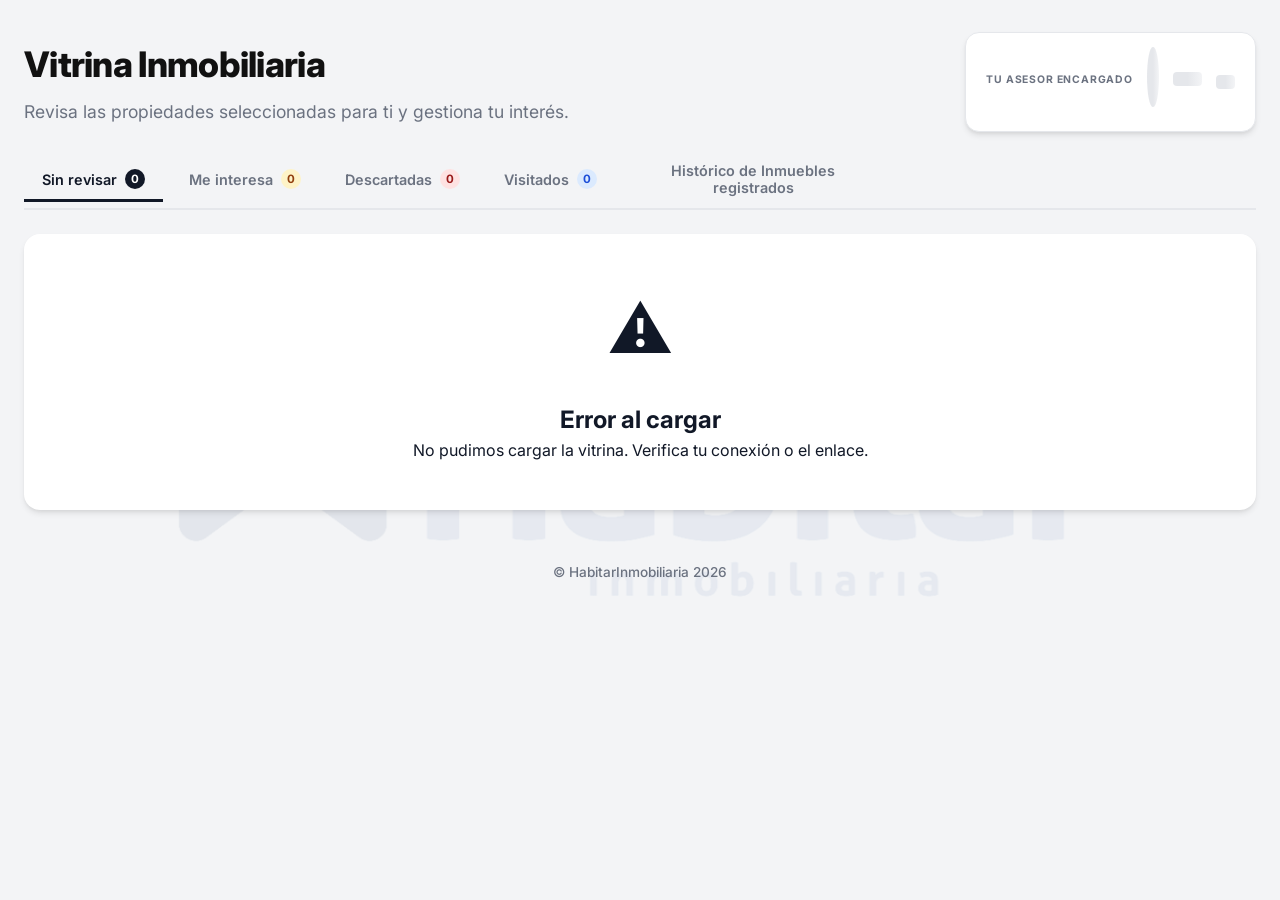
==== index.html @ df74aee8 "final implementations" ====
<!DOCTYPE html>
<html lang="es">

<head>
    <meta charset="UTF-8">
    <meta name="viewport" content="width=device-width, initial-scale=1.0, viewport-fit=cover">
    <title>Vitrina Inmobiliaria - Habitar</title>
    <meta name="description" content="Vitrina inmobiliaria personalizada.">
    <link rel="stylesheet" href="style.css?cb=999">
    <link rel="preconnect" href="https://fonts.googleapis.com">
    <link rel="preconnect" href="https://fonts.gstatic.com" crossorigin>
    <link href="https://fonts.googleapis.com/css2?family=Inter:wght@400;500;600;700&display=swap" rel="stylesheet">
</head>

<body>
    <div class="app-layout">
        <!-- Header -->
        <header class="content-header">
            <!-- Top row: Title + Agent -->
            <div class="header-top">
                <div class="header-text">
                    <h1>Vitrina Inmobiliaria</h1>
                    <p>Revisa las propiedades seleccionadas para ti y gestiona tu interés.</p>
                </div>
                <!-- Agent Profile (compact, inline with title) -->
                <aside class="sidebar">
                    <div class="agent-card" id="agent-profile">
                        <h2 class="agent-card-title">TU ASESOR ENCARGADO</h2>
                        <!-- Skeleton for Agent -->
                        <div class="skeleton-line"
                            style="width: 60px; height: 60px; border-radius: 50%; margin: 0 auto 10px;"></div>
                        <div class="skeleton-line" style="width: 60%; margin: 0 auto 6px;"></div>
                        <div class="skeleton-line" style="width: 40%; margin: 0 auto;"></div>
                    </div>
                </aside>
            </div>
            <!-- Tab Navigation (full width below) -->
            <nav class="tab-nav" role="tablist" aria-label="Secciones de propiedades">
                <button class="tab-btn active" data-tab="sin-revisar" role="tab" aria-selected="true">
                    Sin revisar
                    <span class="tab-badge" id="badge-sin-revisar">0</span>
                </button>
                <button class="tab-btn" data-tab="aprobadas" role="tab" aria-selected="false">
                    Me interesa
                    <span class="tab-badge tab-badge--yellow" id="badge-aprobadas">0</span>
                </button>
                <button class="tab-btn" data-tab="descartadas" role="tab" aria-selected="false">
                    Descartadas
                    <span class="tab-badge tab-badge--red" id="badge-descartadas">0</span>
                </button>
                <button class="tab-btn" data-tab="visitados" role="tab" aria-selected="false">
                    Visitados
                    <span class="tab-badge tab-badge--gray" id="badge-visitados">0</span>
                </button>
                <button class="tab-btn tab-btn-historico" data-tab="historico" role="tab" aria-selected="false">
                    Histórico de Inmuebles registrados
                </button>
            </nav>
        </header>

        <!-- Main Content: Properties (full width grid) -->
        <div id="property-list" class="property-scroll-container">
            <div id="historico-loading" class="historico-loading hidden">
                <div class="spinner"></div>
                <p>Cargando histórico de inmuebles...</p>
            </div>
            <!-- Loading State: Skeleton Cards -->
            <div id="loading-state" class="loading-container">
                <article class="property-card skeleton-card" aria-hidden="true">
                    <div class="property-image-wrapper"><div class="skeleton-block skeleton-img"></div></div>
                    <div class="property-details">
                        <div class="skeleton-line" style="width:70%;height:16px;margin-bottom:8px"></div>
                        <div class="skeleton-line" style="width:50%;height:12px;margin-bottom:12px"></div>
                        <div class="skeleton-line" style="width:90%;height:12px;margin-bottom:6px"></div>
                        <div class="skeleton-line" style="width:60%;height:12px"></div>
                    </div>
                </article>
                <article class="property-card skeleton-card" aria-hidden="true">
                    <div class="property-image-wrapper"><div class="skeleton-block skeleton-img"></div></div>
                    <div class="property-details">
                        <div class="skeleton-line" style="width:65%;height:16px;margin-bottom:8px"></div>
                        <div class="skeleton-line" style="width:45%;height:12px;margin-bottom:12px"></div>
                        <div class="skeleton-line" style="width:85%;height:12px;margin-bottom:6px"></div>
                        <div class="skeleton-line" style="width:55%;height:12px"></div>
                    </div>
                </article>
                <article class="property-card skeleton-card" aria-hidden="true">
                    <div class="property-image-wrapper"><div class="skeleton-block skeleton-img"></div></div>
                    <div class="property-details">
                        <div class="skeleton-line" style="width:75%;height:16px;margin-bottom:8px"></div>
                        <div class="skeleton-line" style="width:55%;height:12px;margin-bottom:12px"></div>
                        <div class="skeleton-line" style="width:80%;height:12px;margin-bottom:6px"></div>
                        <div class="skeleton-line" style="width:50%;height:12px"></div>
                    </div>
                </article>
            </div>

            <!-- Empty State (per-tab) -->
            <div id="empty-state" class="success-card hidden">
                <div class="success-icon" id="empty-icon">🎉</div>
                <h2 id="empty-title">Sin propiedades</h2>
                <p id="empty-desc">No hay propiedades en esta sección.</p>
            </div>
        </div>
        <div id="historico-pagination" class="historico-pagination hidden">
            <button id="historico-prev" type="button" class="hist-page-btn">Anterior</button>
            <span id="historico-page-info" class="hist-page-info">Página 1 de 1</span>
            <button id="historico-next" type="button" class="hist-page-btn">Siguiente</button>
        </div>
    </div>

    <footer class="site-footer">
        <p>&copy; HabitarInmobiliaria 2026</p>
    </footer>

    <!-- Detail Modal -->
    <div id="detail-modal" class="modal-overlay hidden" aria-hidden="true">
        <div class="modal-content" role="dialog" aria-modal="true">
            <button class="modal-close" aria-label="Cerrar detalle">✕</button>
            <div id="modal-body" class="modal-body">
                <div class="spinner"></div>
            </div>
        </div>
    </div>

    <!-- Property Card Template -->
    <template id="property-card-template">
        <article class="property-card">
            <div class="property-image-wrapper">
                <img src="" alt="Foto" class="property-image">
                <span class="price-badge"></span>
            </div>
            <div class="property-details">
                <div class="property-header">
                    <h2 class="property-title"></h2>
                    <p class="property-location"></p>
                </div>
                <p class="property-description"></p>
                <div class="property-history-meta hidden">
                    <span class="history-state-badge"></span>
                    <span class="history-date"></span>
                </div>
                <!-- Action buttons injected dynamically per tab -->
                <div class="action-bar"></div>
            </div>
        </article>
    </template>

    <script src="js/shared/api-error-handler.js" defer></script>
    <script src="main.js?v=10" defer></script>
</body>

</html>
---- style.css ----
:root {
    /* New Palette based on 'Melon Clinic' reference (Clean, Medical/Pro style) */
    --bg-app: #F3F4F6;
    /* Light Gray Background */
    --bg-card: #FFFFFF;
    /* White Cards */

    --text-primary: #111827;
    /* Near Black */
    --text-secondary: #6B7280;
    /* Gray 500 */

    --primary-color: #000000;
    /* Black for primary actions (Modern feel) */
    --primary-hover: #374151;

    --danger-color: #EF4444;
    /* Soft Red */

    --border-color: #E5E7EB;

    --font-family: 'Inter', system-ui, -apple-system, sans-serif;

    --radius-lg: 16px;
    --radius-full: 9999px;

    --shadow-sm: 0 1px 2px 0 rgba(0, 0, 0, 0.05);
    --shadow-card: 0 4px 6px -1px rgba(0, 0, 0, 0.1), 0 2px 4px -1px rgba(0, 0, 0, 0.06);
}

* {
    box-sizing: border-box;
    margin: 0;
    padding: 0;
}

body {
    font-family: var(--font-family);
    background-color: var(--bg-app);
    color: var(--text-primary);
    line-height: 1.5;
    min-height: 100vh;
    position: relative;
    overscroll-behavior: none;
    -webkit-overflow-scrolling: touch;
}

body::before {
    content: "";
    position: fixed;
    top: 0;
    left: 0;
    width: 100%;
    height: 100%;
    background-image: url('assets/images/habitar-logo.png');
    background-repeat: no-repeat;
    background-position: center;
    background-size: min(78vw, 980px);
    opacity: 0.08;
    z-index: -1;
    pointer-events: none;
    backface-visibility: hidden;
    -webkit-backface-visibility: hidden;
    transform: translate3d(0, 0, 0);
}

.site-footer {
    text-align: center;
    padding: 20px 12px 24px;
    color: var(--text-secondary);
    font-size: 0.85rem;
    font-weight: 500;
}

.historico-pagination {
    display: flex;
    align-items: center;
    justify-content: center;
    gap: 12px;
    margin-top: 18px;
}

.hist-page-btn {
    border: 1px solid var(--border-color);
    background: #fff;
    color: var(--text-primary);
    font-family: var(--font-family);
    font-size: 0.85rem;
    font-weight: 600;
    border-radius: 8px;
    padding: 8px 14px;
    cursor: pointer;
}

.hist-page-btn:disabled {
    opacity: 0.45;
    cursor: not-allowed;
}

.hist-page-info {
    color: var(--text-secondary);
    font-size: 0.85rem;
    font-weight: 600;
}

.historico-loading {
    grid-column: 1 / -1;
    display: flex;
    flex-direction: column;
    align-items: center;
    justify-content: center;
    padding: 28px 16px;
    background: #fff;
    border: 1px solid var(--border-color);
    border-radius: 12px;
    color: var(--text-secondary);
    gap: 8px;
}

.historico-loading .spinner {
    margin: 0;
}

/* Layout System */
.app-layout {
    max-width: 1400px;
    margin: 0 auto;
    padding: 32px 24px;
}

/* Header */
.content-header {
    margin-bottom: 24px;
}

/* Top row: title left, agent right */
.header-top {
    display: flex;
    align-items: center;
    gap: 32px;
    margin-bottom: 0;
}

.header-text {
    flex: 1;
    min-width: 0;
}

.content-header h1 {
    font-size: clamp(1.5rem, 4vw, 2.2rem);
    font-weight: 800;
    letter-spacing: -0.02em;
    margin-bottom: 8px;
    color: #111;
}

.content-header p {
    color: var(--text-secondary);
    font-size: 1.1rem;
}

/* Property Scroll Container — 3-column grid on desktop */
.property-scroll-container {
    display: grid;
    grid-template-columns: repeat(3, 1fr);
    gap: 24px;
}

/* Sidebar: compact inline in header top row */
.sidebar {
    flex-shrink: 0;
}

/* Agent Card — horizontal layout for desktop header */
.agent-card {
    background-color: var(--bg-card);
    border-radius: 14px;
    box-shadow: var(--shadow-card);
    padding: 14px 20px;
    border: 1px solid var(--border-color);
    display: flex;
    align-items: center;
    gap: 14px;
    white-space: nowrap;
}

.agent-card-title {
    font-size: 0.65rem;
    text-transform: uppercase;
    letter-spacing: 0.08em;
    color: var(--text-secondary);
    font-weight: 700;
    margin-bottom: 4px;
}

.agent-photo {
    width: 52px;
    height: 52px;
    border-radius: 50%;
    object-fit: cover;
    flex-shrink: 0;
    border: 2px solid var(--bg-app);
}

.agent-info-col {
    display: flex;
    flex-direction: column;
}

.agent-name {
    font-size: 0.9rem;
    font-weight: 700;
    margin-bottom: 2px;
    color: #111;
}

.agent-details {
    color: var(--text-secondary);
    font-size: 0.8rem;
    display: flex;
    flex-direction: column;
    gap: 1px;
    margin-bottom: 0;
}

.agent-details p {
    margin: 0;
    line-height: 1.4;
}

.agent-action-btn {
    display: inline-flex;
    align-items: center;
    background-color: #111;
    color: white;
    padding: 10px 18px;
    border-radius: 8px;
    text-decoration: none;
    font-weight: 600;
    font-size: 0.82rem;
    transition: all 0.2s;
    white-space: nowrap;
    flex-shrink: 0;
}

.agent-action-btn:hover {
    background-color: #333;
    transform: translateY(-1px);
}

/* Property Card Design */
.property-card {
    contain: content;
    content-visibility: auto;
    contain-intrinsic-size: auto 380px;
    background: var(--bg-card);
    border-radius: var(--radius-lg);
    box-shadow: var(--shadow-card);
    overflow: hidden;
    transition: transform 0.3s ease, opacity 0.3s ease, box-shadow 0.3s ease;
    border: 1px solid var(--border-color);
    display: flex;
    flex-direction: column;
}

.property-card:hover {
    transform: translateY(-4px);
    box-shadow: 0 12px 24px -4px rgba(0,0,0,0.12), 0 4px 8px -2px rgba(0,0,0,0.08);
}

.property-image-wrapper {
    position: relative;
    height: 200px;
    width: 100%;
}

.property-image {
    width: 100%;
    height: 100%;
    object-fit: cover;
}

.price-badge {
    position: absolute;
    top: 12px;
    left: 12px;
    background: rgba(255, 255, 255, 0.95);
    padding: 6px 12px;
    border-radius: var(--radius-full);
    font-weight: 700;
    font-size: 0.9rem;
    color: var(--text-primary);
    box-shadow: var(--shadow-sm);
    backdrop-filter: blur(4px);
}

.property-details {
    padding: 16px 20px 20px;
    display: flex;
    flex-direction: column;
    flex: 1;
}

.property-header {
    margin-bottom: 10px;
}

.property-title {
    font-size: 1.05rem;
    font-weight: 700;
    margin-bottom: 4px;
    letter-spacing: -0.01em;
    display: -webkit-box;
    -webkit-line-clamp: 2;
    line-clamp: 2;
    -webkit-box-orient: vertical;
    overflow: hidden;
    line-height: 1.3;
}

.property-location {
    color: var(--text-secondary);
    font-size: 0.88rem;
    display: flex;
    align-items: center;
    gap: 4px;
}

.property-description {
    color: var(--text-secondary);
    font-size: 0.88rem;
    margin-bottom: 16px;
    line-height: 1.5;
    display: -webkit-box;
    -webkit-line-clamp: 2;
    line-clamp: 2;
    -webkit-box-orient: vertical;
    overflow: hidden;
    flex: 1;
}

.property-history-meta {
    display: flex;
    align-items: center;
    justify-content: space-between;
    gap: 10px;
    margin: 8px 0 14px;
    padding: 8px 10px;
    border-radius: 10px;
    background: #F9FAFB;
    border: 1px solid var(--border-color);
}

.history-state-badge {
    display: inline-flex;
    align-items: center;
    justify-content: center;
    padding: 4px 9px;
    border-radius: 999px;
    font-size: 0.72rem;
    font-weight: 700;
    letter-spacing: 0.02em;
}

.history-date {
    color: var(--text-secondary);
    font-size: 0.78rem;
    font-weight: 600;
}

.history-state-badge.state-aprobado {
    background: #DCFCE7;
    color: #166534;
}

.history-state-badge.state-te-intereso {
    background: #FEF3C7;
    color: #92400E;
}

.history-state-badge.state-descartado {
    background: #FEE2E2;
    color: #991B1B;
}

.history-state-badge.state-visitado {
    background: #DBEAFE;
    color: #1D4ED8;
}

.history-state-badge.state-revisado {
    background: #EDE9FE;
    color: #5B21B6;
}

.history-state-badge.state-sin_revisar {
    background: #F3F4F6;
    color: #374151;
}

/* Action Buttons */
.action-bar {
    display: grid;
    grid-template-columns: repeat(auto-fit, minmax(0, 1fr));
    gap: 10px;
    margin-top: auto;
}

.btn {
    border: none;
    padding: 12px;
    border-radius: 10px;
    font-size: 0.88rem;
    font-weight: 600;
    cursor: pointer;
    transition: all 0.2s;
    display: flex;
    align-items: center;
    justify-content: center;
    gap: 8px;
}

.btn-primary {
    background-color: var(--primary-color);
    color: white;
}

.btn-primary:hover {
    background-color: var(--primary-hover);
    transform: translateY(-2px);
}

.btn-secondary {
    background-color: white;
    border: 2px solid var(--border-color);
    color: var(--text-secondary);
}

.btn-secondary:hover {
    border-color: var(--text-primary);
    color: var(--text-primary);
    background-color: #F9FAFB;
}

/* Utilities */
.hidden {
    display: none !important;
}

.success-card {
    background: white;
    padding: 48px;
    border-radius: var(--radius-lg);
    text-align: center;
    box-shadow: var(--shadow-card);
}

.success-icon {
    font-size: 4rem;
    margin-bottom: 24px;
}

.loading-container {
    display: contents;
}

/* Skeleton Loading Cards */
.skeleton-card {
    pointer-events: none;
}

.skeleton-block {
    background: #E5E7EB;
    border-radius: 4px;
}

.skeleton-img {
    width: 100%;
    height: 100%;
    animation: shimmer 1.5s infinite linear;
    background: linear-gradient(90deg, #E5E7EB 25%, #F3F4F6 50%, #E5E7EB 75%);
    background-size: 200% 100%;
}

.skeleton-line {
    background: linear-gradient(90deg, #E5E7EB 25%, #F3F4F6 50%, #E5E7EB 75%);
    background-size: 200% 100%;
    animation: shimmer 1.5s infinite linear;
    border-radius: 4px;
    height: 14px;
}

@keyframes shimmer {
    0%   { background-position: 200% 0; }
    100% { background-position: -200% 0; }
}

.spinner {
    width: 40px;
    height: 40px;
    border: 3px solid #E5E7EB;
    border-top-color: var(--primary-color);
    border-radius: 50%;
    margin: 0 auto 16px;
    animation: spin 1s infinite linear;
}

@keyframes spin {
    100% {
        transform: rotate(360deg);
    }
}

/* Animations */
.slide-out-right {
    transform: translateX(100px);
    opacity: 0;
}

.slide-out-left {
    transform: translateX(-100px);
    opacity: 0;
}

/* ============================================================
   Loading/empty states span full grid width
   ============================================================ */
.loading-container,
.success-card {
    grid-column: 1 / -1;
}

/* ============================================================
   Responsive — Tablet (≤900px)
   ============================================================ */
@media (max-width: 900px) {
    .app-layout {
        padding: 16px;
    }

    .header-top {
        flex-direction: column;
        gap: 16px;
    }

    .content-header {
        margin-bottom: 16px;
    }

    .sidebar {
        width: 100%;
    }

    .property-scroll-container {
        grid-template-columns: 1fr;
        gap: 24px;
    }

    /* Show title and restore vertical card layout on tablet */
    .agent-card-title {
        display: block;
        font-size: 0.75rem;
        text-transform: uppercase;
        letter-spacing: 0.1em;
        color: var(--text-secondary);
        margin-bottom: 4px;
        font-weight: 700;
        width: 100%;
    }

    .agent-card {
        flex-wrap: wrap;
        justify-content: center;
        text-align: center;
        gap: 12px 20px;
        padding: 16px 24px;
        white-space: normal;
    }

    .agent-photo {
        width: 56px;
        height: 56px;
    }

    .agent-name {
        font-size: 1rem;
    }

    .agent-details {
        font-size: 0.8rem;
        text-align: center;
    }

    .agent-action-btn {
        font-size: 0.85rem;
        padding: 10px 24px;
    }

    .property-image-wrapper {
        height: 250px;
    }

    .property-card:hover {
        transform: none;
        box-shadow: var(--shadow-card);
    }

    .property-title {
        font-size: 1.2rem;
        -webkit-line-clamp: unset;
        line-clamp: unset;
    }

    .property-description {
        -webkit-line-clamp: unset;
        line-clamp: unset;
        font-size: 1rem;
    }

    .property-details {
        padding: 24px;
    }

    .action-bar {
        grid-template-columns: 1fr;
    }
}

/* ============================================================
   Responsive — Mobile (≤600px) — iPhone 14 and similar
   ============================================================ */
@media (max-width: 600px) {

    /* Root layout */
    .app-layout {
        padding: 12px;
        gap: 16px;
    }

    /* Prevent horizontal overflow globally */
    body,
    .app-layout,
    .content-header,
    .property-scroll-container,
    .sidebar {
        max-width: 100%;
        overflow-x: hidden;
    }

    /* Header */
    .header-text {
        text-align: center;
    }

    .content-header h1 {
        font-size: 1.4rem;
        letter-spacing: -0.01em;
        text-align: center;
    }

    .content-header p {
        font-size: 0.92rem;
        word-break: break-word;
        text-align: center;
    }

    /* ── Tabs: 2 columns × 2 rows ── */
    .tab-nav {
        display: grid !important;
        grid-template-columns: 1fr 1fr !important;
        gap: 8px;
        border-bottom: none;
        margin-top: 14px;
        padding-bottom: 0;
        align-items: stretch;
    }

    .tab-btn {
        display: flex !important;
        flex-direction: column;
        align-items: center;
        justify-content: center;
        gap: 4px;
        padding: 12px 8px;
        font-size: 0.82rem;
        border: 2px solid var(--border-color) !important;
        border-radius: 10px;
        margin-bottom: 0 !important;
        background: #fff;
        width: 100%;
        text-align: center;
    }

    .tab-btn.active {
        background: #EEF2FF;
        color: var(--text-primary);
        border-color: var(--text-primary) !important;
        font-weight: 700;
    }

    .tab-btn.active .tab-badge {
        background: var(--text-primary);
        color: #fff;
    }

    .tab-btn.active .tab-badge--green {
        background: #059669;
    }

    .tab-btn.active .tab-badge--red {
        background: #DC2626;
    }

    .tab-btn.active .tab-badge--gray {
        background: #2563EB;
    }

    /* Agent card — vertical stack */
    .agent-card {
        flex-direction: column;
        text-align: center;
        gap: 10px;
        padding: 16px;
    }

    .agent-photo {
        width: 72px;
        height: 72px;
        margin: 0 auto;
    }

    .agent-action-btn {
        width: 100%;
        margin-left: 0;
        margin-top: 8px;
        text-align: center;
        justify-content: center;
    }

    /* Property cards */
    .property-image-wrapper {
        height: 200px;
    }

    .property-details {
        padding: 16px;
    }

    .property-title {
        font-size: 1.15rem;
    }

    .property-location,
    .property-description {
        font-size: 0.9rem;
    }

    .property-description {
        margin-bottom: 20px;
    }

    /* Action buttons */
    .action-bar {
        grid-template-columns: 1fr;
        gap: 10px;
    }

    .btn {
        padding: 14px;
        font-size: 0.95rem;
    }

    /* Empty / loading states */
    .success-card,
    .loading-container {
        padding: 28px 16px;
    }

    /* Carousel mobile */
    .carousel-img {
        height: 240px;
    }

    .success-icon {
        font-size: 2.5rem;
        margin-bottom: 16px;
    }
}


/* Modal Styles */
.modal-overlay {
    position: fixed;
    top: 0;
    left: 0;
    width: 100%;
    height: 100%;
    background-color: rgba(0, 0, 0, 0.5);
    backdrop-filter: blur(4px);
    display: flex;
    justify-content: center;
    align-items: center;
    z-index: 100;
    opacity: 1;
    transition: opacity 0.3s ease;
    /* Safe area padding for iOS notch/address bar */
    padding: env(safe-area-inset-top, 0) env(safe-area-inset-right, 0) env(safe-area-inset-bottom, 0) env(safe-area-inset-left, 0);
}

.modal-content {
    background-color: var(--bg-card);
    width: 95vw;
    max-width: 1300px;
    max-height: 90vh;
    max-height: 90dvh;
    border-radius: var(--radius-lg);
    box-shadow: var(--shadow-card);
    position: relative;
    overflow: hidden;
    /* Flex column: close button stays on top, body scrolls */
    display: flex;
    flex-direction: column;
    padding: 0;
    transform: translateY(0);
    transition: transform 0.3s ease;
    border: 1px solid var(--border-color);
}

.modal-overlay.hidden {
    display: none;
    opacity: 0;
    pointer-events: none;
}

.modal-close {
    position: absolute;
    top: 12px;
    right: 12px;
    z-index: 50;
    width: 44px;
    height: 44px;
    display: flex;
    align-items: center;
    justify-content: center;
    background: rgba(255, 255, 255, 0.95);
    border: 1px solid var(--border-color);
    border-radius: 50%;
    font-size: 1.3rem;
    cursor: pointer;
    color: #333;
    line-height: 1;
    box-shadow: 0 2px 8px rgba(0, 0, 0, 0.2);
    -webkit-tap-highlight-color: transparent;
}

.modal-close:hover {
    background: #f3f3f3;
    color: #000;
}



.modal-image {
    width: 100%;
    height: 300px;
    object-fit: cover;
    border-radius: var(--radius-lg);
    margin-bottom: 24px;
}

.modal-title {
    font-size: 1.8rem;
    font-weight: 700;
    margin-bottom: 8px;
}

.modal-price {
    font-size: 1.5rem;
    color: var(--primary-color);
    font-weight: 600;
    margin-bottom: 16px;
    display: block;
}

.modal-description {
    color: var(--text-secondary);
    line-height: 1.6;
    font-size: 1.1rem;
    white-space: pre-line;
    /* Handle line breaks from backend */
}

/* ============================================================
   Tab Navigation
   ============================================================ */
.tab-nav {
    display: flex;
    align-items: center;
    gap: 8px;
    margin-top: 20px;
    border-bottom: 2px solid var(--border-color);
    padding-bottom: 0;
}

.tab-btn {
    display: inline-flex;
    align-items: center;
    gap: 8px;
    padding: 10px 18px;
    border: none;
    border-bottom: 3px solid transparent;
    background: none;
    font-family: var(--font-family);
    font-size: 0.9rem;
    font-weight: 600;
    color: var(--text-secondary);
    cursor: pointer;
    transition: color 0.2s, border-color 0.2s;
    margin-bottom: -2px;
    border-radius: 6px 6px 0 0;
}

.tab-btn:hover {
    color: var(--text-primary);
    background: rgba(0, 0, 0, 0.04);
}

.tab-btn.active {
    color: var(--text-primary);
    border-bottom-color: var(--text-primary);
}

/* Badges on tabs */
.tab-badge {
    display: inline-flex;
    align-items: center;
    justify-content: center;
    min-width: 20px;
    height: 20px;
    padding: 0 6px;
    border-radius: 10px;
    background: var(--border-color);
    color: var(--text-secondary);
    font-size: 0.72rem;
    font-weight: 700;
    transition: background 0.2s, color 0.2s;
}

.tab-btn.active .tab-badge {
    background: var(--text-primary);
    color: #fff;
}

.tab-badge--yellow {
    background: #FEF3C7; /* Amber-100 */
    color: #92400E;      /* Amber-800 */
}

.tab-btn.active .tab-badge--yellow {
    background: #F59E0B; /* Amber-500 */
    color: #fff;
}

.tab-badge--red {
    background: #FEE2E2;
    color: #991B1B;
}

.tab-btn.active .tab-badge--red {
    background: #DC2626;
    color: #fff;
}

.tab-badge--gray {
    background: #DBEAFE;
    color: #1D4ED8;
}

.tab-btn.active .tab-badge--gray {
    background: #2563EB;
    color: #fff;
}

.tab-btn-historico {
    white-space: normal;
    text-align: center;
    line-height: 1.2;
    max-width: 260px;
    justify-content: center;
}

@media (max-width: 600px) {
    .tab-btn-historico {
        grid-column: 1 / -1;
        justify-self: center;
        width: auto;
        min-width: 48%;
        max-width: 240px;
        margin-left: 0;
        margin-right: 0;
    }
}

/* ============================================================
   Action Buttons (per-tab variants)
   ============================================================ */
.btn-approve {
    background: #F59E0B; /* Amber/Yellow for 'Me interesa' */
    color: #fff;
    border: none;
    padding: 10px 18px;
    border-radius: var(--radius-full);
    font-family: var(--font-family);
    font-size: 0.85rem;
    font-weight: 600;
    cursor: pointer;
    transition: background 0.2s, transform 0.1s;
    flex: 1;
}

.btn-approve:hover:not(:disabled) {
    background: #D97706;
}

.btn-approve:active:not(:disabled) {
    transform: scale(0.97);
}

.btn-discard-tab {
    background: transparent;
    color: var(--danger-color);
    border: 1.5px solid var(--danger-color);
    padding: 10px 18px;
    border-radius: var(--radius-full);
    font-family: var(--font-family);
    font-size: 0.85rem;
    font-weight: 600;
    cursor: pointer;
    transition: background 0.2s, color 0.2s, transform 0.1s;
    flex: 1;
}

.btn-discard-tab:hover:not(:disabled) {
    background: var(--danger-color);
    color: #fff;
}

.btn-discard-tab:active:not(:disabled) {
    transform: scale(0.97);
}

/* Disabled state for all action buttons while processing */
.property-card.processing button {
    opacity: 0.5;
    cursor: not-allowed;
}

/* ============================================================
   Toast Notification
   ============================================================ */
.vitrina-toast {
    position: fixed;
    bottom: 28px;
    left: 50%;
    transform: translateX(-50%) translateY(80px);
    background: #1F2937;
    color: #fff;
    padding: 12px 24px;
    border-radius: var(--radius-full);
    font-family: var(--font-family);
    font-size: 0.9rem;
    font-weight: 500;
    z-index: 9999;
    opacity: 0;
    transition: opacity 0.3s, transform 0.3s;
    pointer-events: none;
    white-space: nowrap;
}

.vitrina-toast.show {
    opacity: 1;
    transform: translateX(-50%) translateY(0);
}

/* ============================================================
   Phone Number + Extension
   ============================================================ */
.agent-phone {
    display: flex;
    align-items: center;
    justify-content: center;
    flex-wrap: wrap;
    gap: 6px;
    text-align: center;
}

.phone-number {
    font-variant-numeric: tabular-nums;
}

.phone-ext {
    color: #1D4ED8;
    font-size: 0.82rem;
    font-weight: 600;
}

/* Modal overrides: close button is sticky, modal-body scrolls */
.modal-content {
    padding: 0;
}

/* modal-body is now the scroll container */
.modal-body {
    overflow-y: auto;
    overflow-x: hidden;
    flex: 1;
    min-height: 0;
    -webkit-overflow-scrolling: touch;
    /* Espacio al final del scroll para que el pie no quede bajo el home indicator */
    padding-bottom: max(8px, env(safe-area-inset-bottom, 0px));
}

.modal-loading {
    display: flex;
    flex-direction: column;
    align-items: center;
    justify-content: center;
    padding: 64px 24px;
    gap: 16px;
    color: var(--text-secondary);
}

.modal-error {
    color: #DC2626;
    text-align: center;
    padding: 48px 24px;
    font-weight: 600;
}

/* ---- Gallery ---- */
.modal-gallery {
    background: #000;
}

/* Carousel viewport — clips the sliding track */
.carousel-viewport {
    position: relative;
    overflow: hidden;
    border-radius: var(--radius-lg) var(--radius-lg) 0 0;
}

/* Track: holds all slides in a horizontal row, translates left */
.carousel-track {
    display: flex;
    transition: transform 0.4s cubic-bezier(0.25, 0.8, 0.25, 1);
    will-change: transform;
}

/* Each slide takes 100% of the viewport width */
.carousel-slide {
    flex: 0 0 100%;
    min-width: 0;
}

.carousel-img {
    width: 100%;
    height: 420px;
    object-fit: cover;
    display: block;
    cursor: zoom-in;
}

/* Zoom hint icon on carousel images */
.carousel-slide {
    position: relative;
}

.carousel-slide::after {
    content: '🔍';
    position: absolute;
    bottom: 12px;
    right: 12px;
    width: 36px;
    height: 36px;
    background: rgba(0, 0, 0, 0.55);
    border-radius: 50%;
    display: flex;
    align-items: center;
    justify-content: center;
    font-size: 1rem;
    opacity: 0;
    transition: opacity 0.25s ease;
    pointer-events: none;
    z-index: 1;
}

.carousel-slide:hover::after {
    opacity: 1;
}

.gallery-arrow {
    position: absolute;
    top: 50%;
    transform: translateY(-50%);
    background: rgba(0, 0, 0, 0.45);
    color: #fff;
    border: none;
    width: 44px;
    height: 44px;
    border-radius: 50%;
    font-size: 1.8rem;
    display: flex;
    align-items: center;
    justify-content: center;
    cursor: pointer;
    transition: background 0.2s;
    line-height: 1;
    padding-bottom: 2px;
    z-index: 2;
}

.gallery-arrow:hover {
    background: rgba(0, 0, 0, 0.7);
}

.gallery-prev {
    left: 12px;
}

.gallery-next {
    right: 12px;
}

.gallery-thumbs {
    display: flex;
    gap: 8px;
    padding: 10px 6px;
    overflow-x: auto;
    background: transparent;
    scrollbar-width: thin;
}

.gallery-thumb {
    width: 80px;
    height: 56px;
    object-fit: cover;
    border-radius: 8px;
    cursor: pointer;
    opacity: 0.6;
    transition: opacity 0.2s, box-shadow 0.2s;
    flex-shrink: 0;
    border: 2px solid var(--border-color);
    box-shadow: var(--shadow-sm);
}

.gallery-thumb.active,
.gallery-thumb:hover {
    opacity: 1;
    border-color: var(--primary-color);
    box-shadow: 0 2px 8px rgba(0, 0, 0, 0.18);
}

/* ---- Two-column layout ---- */
/* Inset so gallery/specs don't touch modal border */
.modal-two-col {
    display: grid;
    grid-template-columns: 55% 45%;
    min-height: 0;
    flex: 0 0 auto;
    margin: 12px 12px 0 12px;
    border-radius: var(--radius-lg);
    overflow: hidden;
    border: 1px solid var(--border-color);
}

.modal-gallery-col {
    background: #f5f5f5;
    border-right: 1px solid var(--border-color);
    min-width: 0;
    /* critical: prevent grid blowout */
    overflow: hidden;
}

/* Gallery image fills the column width naturally */
.modal-gallery-col .gallery-main {
    height: 420px;
}

.modal-specs-col {
    padding: 24px 28px;
    overflow-y: auto;
    max-height: 480px;
    /* specs column scrolls when it overflows */
    min-width: 0;
    /* critical: prevent grid blowout */
    box-sizing: border-box;
}

/* Title inside specs column */
.modal-specs-col .modal-title {
    font-size: 1.2rem;
    font-weight: 700;
    line-height: 1.3;
    color: var(--text-primary);
    margin-bottom: 16px;
}

/* Price block inside specs column */
.modal-price-block {
    margin-bottom: 20px;
    padding-bottom: 16px;
    border-bottom: 1px solid var(--border-color);
}

.modal-price-block small {
    display: block;
    color: var(--text-secondary);
    font-size: 0.75rem;
    font-weight: 600;
    text-transform: uppercase;
    letter-spacing: 0.05em;
}

.modal-price-block .modal-price {
    font-size: 1.7rem;
    font-weight: 800;
    color: var(--text-primary);
    margin: 3px 0 2px;
    display: block;
}

/* Dual price layout: side-by-side cards */
.dual-price {
    display: grid;
    grid-template-columns: 1fr 1fr;
    gap: 12px;
}

.dual-price .price-card {
    padding: 12px 16px;
    border-left: 3px solid var(--border-color);
}

.dual-price .price-card:first-child {
    border-left-color: var(--text-primary);
}

.dual-price .price-card:last-child {
    border-left-color: #D97706;
}

.price-period {
    font-size: 0.75rem;
    font-weight: 600;
    color: #D97706;
    margin-left: 6px;
    vertical-align: middle;
}

@media (max-width: 600px) {
    .dual-price {
        grid-template-columns: 1fr;
    }

    .dual-price .modal-price {
        font-size: 1.3rem;
    }
}

/* Spec rows: "Label: Value" stacked list */
.spec-list {
    display: flex;
    flex-direction: column;
    gap: 8px;
}

.spec-row {
    display: flex;
    align-items: baseline;
    gap: 8px;
    font-size: 0.88rem;
    line-height: 1.5;
    padding: 6px 0;
    border-bottom: 1px solid #f0f0f0;
}

.spec-row:last-child {
    border-bottom: none;
}

.spec-row .spec-label {
    color: var(--text-secondary);
    font-weight: 500;
    white-space: nowrap;
    flex-shrink: 0;
}

.spec-row .spec-value {
    color: var(--text-primary);
    font-weight: 700;
}

/* Bottom characteristics row */
.modal-chars-row {
    padding: 20px 28px 20px;
    margin: 0 12px 0 12px;
    border-top: 1px solid var(--border-color);
}

/* Modal detail: acciones al final del contenido (scroll; no sticky/fijo) */
.modal-detail-footer {
    position: static;
    display: flex;
    flex-wrap: wrap;
    gap: 8px;
    align-items: center;
    justify-content: center;
    box-sizing: border-box;
    width: 100%;
    max-width: 100%;
    padding: 10px 10px max(12px, env(safe-area-inset-bottom, 0px));
    margin: 14px 0 0;
    background: var(--bg-card);
    border-top: 1px solid var(--border-color);
}

.modal-detail-footer .btn {
    box-sizing: border-box;
    flex: 1 1 auto;
    min-width: 0;
    max-width: min(220px, calc(50% - 4px));
    /* ~mitad del tamaño visual respecto a las acciones de tarjeta */
    padding: 5px 10px;
    font-size: 0.74rem;
    line-height: 1.25;
    min-height: 0;
    border-radius: var(--radius-full);
}

.modal-detail-footer.processing .btn {
    opacity: 0.55;
    cursor: not-allowed;
}

@media (max-width: 720px) {
    .modal-detail-footer {
        flex-direction: column;
        align-items: stretch;
        padding-left: max(10px, env(safe-area-inset-left, 0px));
        padding-right: max(10px, env(safe-area-inset-right, 0px));
        margin-top: 12px;
    }

    .modal-detail-footer .btn {
        max-width: none;
        width: 100%;
    }
}

/* ---- Detail sections ---- */
.detail-section {
    margin-bottom: 28px;
}

.detail-section-title {
    font-size: 1.05rem;
    font-weight: 700;
    color: #1D4ED8;
    margin-bottom: 14px;
    padding-bottom: 6px;
    border-bottom: 2px solid #DBEAFE;
}

/* ---- Spec grid ---- */
.spec-grid {
    display: grid;
    grid-template-columns: repeat(4, 1fr);
    gap: 10px 16px;
}

.spec-cell {
    display: flex;
    flex-direction: column;
    gap: 2px;
}

.spec-label {
    font-size: 0.72rem;
    font-weight: 600;
    color: var(--text-secondary);
    text-transform: uppercase;
    letter-spacing: 0.04em;
}

.spec-value {
    font-size: 0.88rem;
    font-weight: 600;
    color: var(--text-primary);
}

/* ---- Characteristics grid ---- */
.char-grid {
    display: grid;
    grid-template-columns: repeat(4, 1fr);
    gap: 8px 12px;
}

.char-item {
    display: flex;
    align-items: flex-start;
    gap: 7px;
    font-size: 0.83rem;
    color: var(--text-primary);
    line-height: 1.4;
}

.char-check {
    color: #D97706;
    font-weight: 700;
    font-size: 0.85rem;
    flex-shrink: 0;
    margin-top: 1px;
}

/* Responsive: single column on narrow screens */
@media (max-width: 720px) {
    .modal-two-col {
        grid-template-columns: 1fr;
    }

    .modal-gallery-col {
        border-right: none;
        border-bottom: 1px solid var(--border-color);
    }

    .modal-gallery-col .gallery-main {
        height: 220px;
    }

    .modal-specs-col {
        max-height: none;
        overflow-y: visible;
    }

    .char-grid {
        grid-template-columns: repeat(2, 1fr);
    }
}

/* ============================================================
   Lightbox — Fullscreen Image Viewer
   ============================================================ */
.lightbox-overlay {
    position: fixed;
    inset: 0;
    z-index: 1000;
    background: rgba(0, 0, 0, 0.92);
    backdrop-filter: blur(12px);
    display: flex;
    align-items: center;
    justify-content: center;
    opacity: 0;
    visibility: hidden;
    transition: opacity 0.35s ease, visibility 0.35s ease;
    /* Prevent scroll bleed-through on mobile */
    overflow: hidden;
    overscroll-behavior: none;
    touch-action: none;
}

/* Body lock class — applied via JS when lightbox is open */
body.lightbox-open {
    overflow: hidden !important;
    position: fixed !important;
    width: 100% !important;
    height: 100% !important;
    overscroll-behavior: none;
    touch-action: none;
}

.lightbox-overlay.active {
    opacity: 1;
    visibility: visible;
}

/* Close button */
.lightbox-close {
    position: absolute;
    top: 16px;
    right: 16px;
    width: 48px;
    height: 48px;
    background: rgba(255, 255, 255, 0.12);
    border: 1px solid rgba(255, 255, 255, 0.2);
    border-radius: 50%;
    color: #fff;
    font-size: 1.6rem;
    cursor: pointer;
    display: flex;
    align-items: center;
    justify-content: center;
    transition: background 0.2s, transform 0.2s;
    z-index: 1002;
    line-height: 1;
}

.lightbox-close:hover {
    background: rgba(255, 255, 255, 0.25);
    transform: scale(1.1);
}

/* Image container */
.lightbox-img-container {
    position: relative;
    display: flex;
    align-items: center;
    justify-content: center;
    width: 100%;
    height: 100%;
    padding: 60px 80px;
}

.lightbox-img {
    max-width: 100%;
    max-height: 100%;
    object-fit: contain;
    border-radius: 6px;
    box-shadow: 0 8px 40px rgba(0, 0, 0, 0.6);
    transform: scale(0.92);
    opacity: 0;
    transition: transform 0.4s cubic-bezier(0.25, 0.8, 0.25, 1),
                opacity 0.35s ease;
    user-select: none;
    -webkit-user-drag: none;
}

.lightbox-overlay.active .lightbox-img {
    transform: scale(1);
    opacity: 1;
}

/* Navigation arrows */
.lightbox-arrow {
    position: absolute;
    top: 50%;
    transform: translateY(-50%);
    width: 52px;
    height: 52px;
    background: rgba(255, 255, 255, 0.1);
    border: 1px solid rgba(255, 255, 255, 0.18);
    border-radius: 50%;
    color: #fff;
    font-size: 2rem;
    cursor: pointer;
    display: flex;
    align-items: center;
    justify-content: center;
    transition: background 0.2s, transform 0.2s;
    z-index: 1001;
    line-height: 1;
    padding-bottom: 3px;
}

.lightbox-arrow:hover {
    background: rgba(255, 255, 255, 0.22);
    transform: translateY(-50%) scale(1.08);
}

.lightbox-arrow:active {
    transform: translateY(-50%) scale(0.95);
}

.lightbox-prev {
    left: 20px;
}

.lightbox-next {
    right: 20px;
}

/* Image counter */
.lightbox-counter {
    position: absolute;
    bottom: 24px;
    left: 50%;
    transform: translateX(-50%);
    background: rgba(0, 0, 0, 0.6);
    color: rgba(255, 255, 255, 0.85);
    padding: 6px 18px;
    border-radius: 20px;
    font-size: 0.85rem;
    font-weight: 600;
    font-family: var(--font-family);
    letter-spacing: 0.04em;
    z-index: 1001;
    user-select: none;
}

/* Thumbnail strip at the bottom of lightbox */
.lightbox-thumbs {
    position: absolute;
    bottom: 60px;
    left: 50%;
    transform: translateX(-50%);
    display: flex;
    gap: 8px;
    padding: 8px 12px;
    background: rgba(0, 0, 0, 0.5);
    border-radius: 12px;
    max-width: 80vw;
    overflow-x: auto;
    scrollbar-width: thin;
    z-index: 1001;
}

.lightbox-thumb {
    width: 56px;
    height: 40px;
    object-fit: cover;
    border-radius: 6px;
    cursor: pointer;
    opacity: 0.45;
    transition: opacity 0.2s, border-color 0.2s, transform 0.2s;
    flex-shrink: 0;
    border: 2px solid transparent;
}

.lightbox-thumb.active {
    opacity: 1;
    border-color: #fff;
    transform: scale(1.08);
}

.lightbox-thumb:hover {
    opacity: 0.85;
}

/* Responsive lightbox */
@media (max-width: 720px) {
    .lightbox-img-container {
        padding: 56px 12px 120px;
    }

    .lightbox-arrow {
        width: 42px;
        height: 42px;
        font-size: 1.5rem;
    }

    .lightbox-prev {
        left: 8px;
    }

    .lightbox-next {
        right: 8px;
    }

    .lightbox-close {
        top: 10px;
        right: 10px;
        width: 42px;
        height: 42px;
    }

    .lightbox-thumbs {
        bottom: 50px;
        max-width: 90vw;
        gap: 6px;
        padding: 6px 8px;
    }

    .lightbox-thumb {
        width: 44px;
        height: 32px;
    }

    .lightbox-counter {
        bottom: 16px;
    }
}
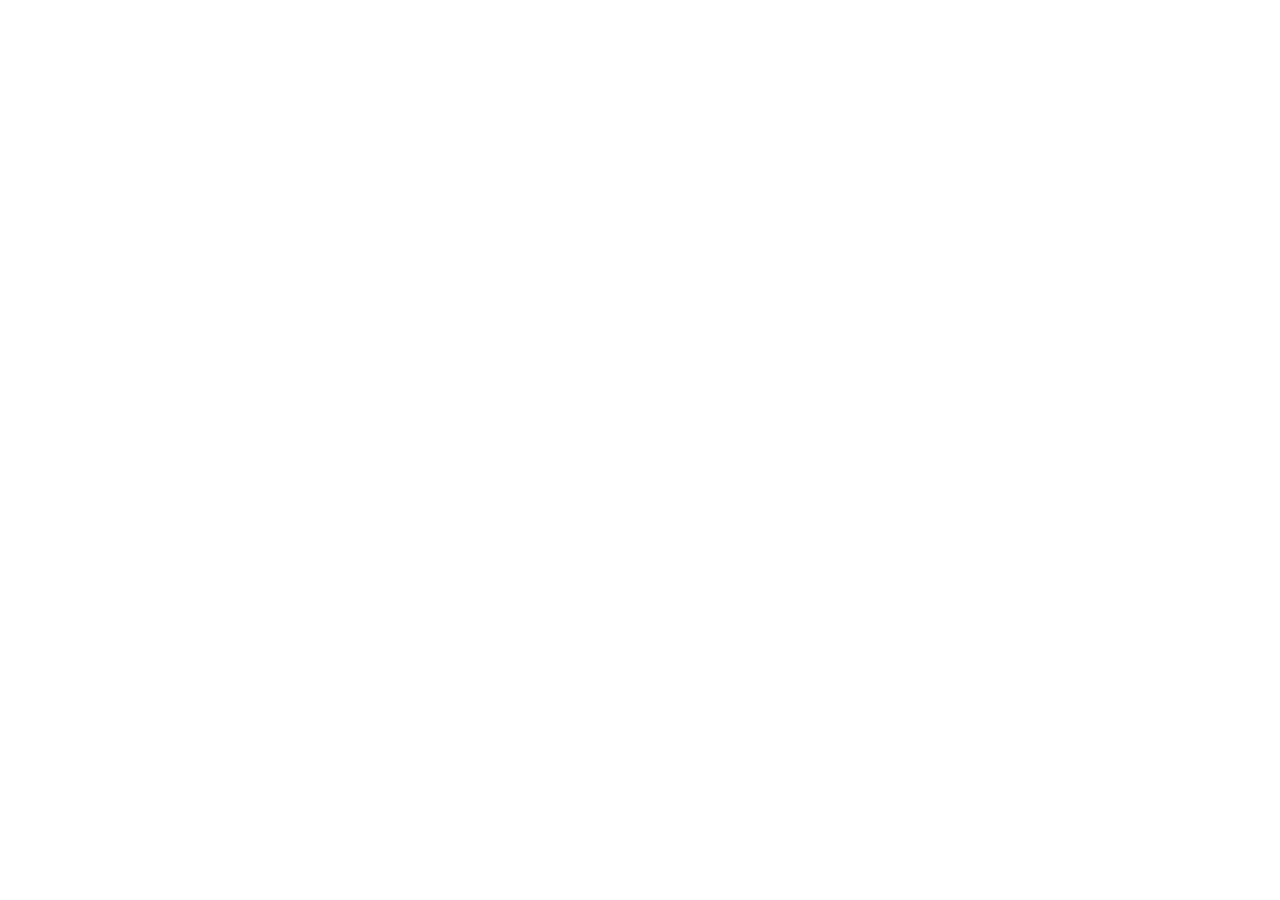
==== commit 65dbe4c9: "reorganizaicon de carpetas y creacion de index adecuado" ====
--- a/index.html
+++ b/index.html
@@ -1,153 +1,16 @@
 <!DOCTYPE html>
 <html lang="es">
-
 <head>
     <meta charset="UTF-8">
-    <meta name="viewport" content="width=device-width, initial-scale=1.0, viewport-fit=cover">
-    <title>Vitrina Inmobiliaria - Habitar</title>
-    <meta name="description" content="Vitrina inmobiliaria personalizada.">
-    <link rel="stylesheet" href="style.css?cb=999">
-    <link rel="preconnect" href="https://fonts.googleapis.com">
-    <link rel="preconnect" href="https://fonts.gstatic.com" crossorigin>
-    <link href="https://fonts.googleapis.com/css2?family=Inter:wght@400;500;600;700&display=swap" rel="stylesheet">
+    <meta name="viewport" content="width=device-width, initial-scale=1.0">
+    <title>Redirigiendo a Habitar Inmobiliaria...</title>
+    <meta http-equiv="refresh" content="0; url=https://habitarinmobiliaria.co">
+    <link rel="canonical" href="https://habitarinmobiliaria.co">
+    <script>
+        window.location.replace("https://habitarinmobiliaria.co");
+    </script>
 </head>
-
 <body>
-    <div class="app-layout">
-        <!-- Header -->
-        <header class="content-header">
-            <!-- Top row: Title + Agent -->
-            <div class="header-top">
-                <div class="header-text">
-                    <h1>Vitrina Inmobiliaria</h1>
-                    <p>Revisa las propiedades seleccionadas para ti y gestiona tu interés.</p>
-                </div>
-                <!-- Agent Profile (compact, inline with title) -->
-                <aside class="sidebar">
-                    <div class="agent-card" id="agent-profile">
-                        <h2 class="agent-card-title">TU ASESOR ENCARGADO</h2>
-                        <!-- Skeleton for Agent -->
-                        <div class="skeleton-line"
-                            style="width: 60px; height: 60px; border-radius: 50%; margin: 0 auto 10px;"></div>
-                        <div class="skeleton-line" style="width: 60%; margin: 0 auto 6px;"></div>
-                        <div class="skeleton-line" style="width: 40%; margin: 0 auto;"></div>
-                    </div>
-                </aside>
-            </div>
-            <!-- Tab Navigation (full width below) -->
-            <nav class="tab-nav" role="tablist" aria-label="Secciones de propiedades">
-                <button class="tab-btn active" data-tab="sin-revisar" role="tab" aria-selected="true">
-                    Sin revisar
-                    <span class="tab-badge" id="badge-sin-revisar">0</span>
-                </button>
-                <button class="tab-btn" data-tab="aprobadas" role="tab" aria-selected="false">
-                    Me interesa
-                    <span class="tab-badge tab-badge--yellow" id="badge-aprobadas">0</span>
-                </button>
-                <button class="tab-btn" data-tab="descartadas" role="tab" aria-selected="false">
-                    Descartadas
-                    <span class="tab-badge tab-badge--red" id="badge-descartadas">0</span>
-                </button>
-                <button class="tab-btn" data-tab="visitados" role="tab" aria-selected="false">
-                    Visitados
-                    <span class="tab-badge tab-badge--gray" id="badge-visitados">0</span>
-                </button>
-                <button class="tab-btn tab-btn-historico" data-tab="historico" role="tab" aria-selected="false">
-                    Histórico de Inmuebles registrados
-                </button>
-            </nav>
-        </header>
-
-        <!-- Main Content: Properties (full width grid) -->
-        <div id="property-list" class="property-scroll-container">
-            <div id="historico-loading" class="historico-loading hidden">
-                <div class="spinner"></div>
-                <p>Cargando histórico de inmuebles...</p>
-            </div>
-            <!-- Loading State: Skeleton Cards -->
-            <div id="loading-state" class="loading-container">
-                <article class="property-card skeleton-card" aria-hidden="true">
-                    <div class="property-image-wrapper"><div class="skeleton-block skeleton-img"></div></div>
-                    <div class="property-details">
-                        <div class="skeleton-line" style="width:70%;height:16px;margin-bottom:8px"></div>
-                        <div class="skeleton-line" style="width:50%;height:12px;margin-bottom:12px"></div>
-                        <div class="skeleton-line" style="width:90%;height:12px;margin-bottom:6px"></div>
-                        <div class="skeleton-line" style="width:60%;height:12px"></div>
-                    </div>
-                </article>
-                <article class="property-card skeleton-card" aria-hidden="true">
-                    <div class="property-image-wrapper"><div class="skeleton-block skeleton-img"></div></div>
-                    <div class="property-details">
-                        <div class="skeleton-line" style="width:65%;height:16px;margin-bottom:8px"></div>
-                        <div class="skeleton-line" style="width:45%;height:12px;margin-bottom:12px"></div>
-                        <div class="skeleton-line" style="width:85%;height:12px;margin-bottom:6px"></div>
-                        <div class="skeleton-line" style="width:55%;height:12px"></div>
-                    </div>
-                </article>
-                <article class="property-card skeleton-card" aria-hidden="true">
-                    <div class="property-image-wrapper"><div class="skeleton-block skeleton-img"></div></div>
-                    <div class="property-details">
-                        <div class="skeleton-line" style="width:75%;height:16px;margin-bottom:8px"></div>
-                        <div class="skeleton-line" style="width:55%;height:12px;margin-bottom:12px"></div>
-                        <div class="skeleton-line" style="width:80%;height:12px;margin-bottom:6px"></div>
-                        <div class="skeleton-line" style="width:50%;height:12px"></div>
-                    </div>
-                </article>
-            </div>
-
-            <!-- Empty State (per-tab) -->
-            <div id="empty-state" class="success-card hidden">
-                <div class="success-icon" id="empty-icon">🎉</div>
-                <h2 id="empty-title">Sin propiedades</h2>
-                <p id="empty-desc">No hay propiedades en esta sección.</p>
-            </div>
-        </div>
-        <div id="historico-pagination" class="historico-pagination hidden">
-            <button id="historico-prev" type="button" class="hist-page-btn">Anterior</button>
-            <span id="historico-page-info" class="hist-page-info">Página 1 de 1</span>
-            <button id="historico-next" type="button" class="hist-page-btn">Siguiente</button>
-        </div>
-    </div>
-
-    <footer class="site-footer">
-        <p>&copy; HabitarInmobiliaria 2026</p>
-    </footer>
-
-    <!-- Detail Modal -->
-    <div id="detail-modal" class="modal-overlay hidden" aria-hidden="true">
-        <div class="modal-content" role="dialog" aria-modal="true">
-            <button class="modal-close" aria-label="Cerrar detalle">✕</button>
-            <div id="modal-body" class="modal-body">
-                <div class="spinner"></div>
-            </div>
-        </div>
-    </div>
-
-    <!-- Property Card Template -->
-    <template id="property-card-template">
-        <article class="property-card">
-            <div class="property-image-wrapper">
-                <img src="" alt="Foto" class="property-image">
-                <span class="price-badge"></span>
-            </div>
-            <div class="property-details">
-                <div class="property-header">
-                    <h2 class="property-title"></h2>
-                    <p class="property-location"></p>
-                </div>
-                <p class="property-description"></p>
-                <div class="property-history-meta hidden">
-                    <span class="history-state-badge"></span>
-                    <span class="history-date"></span>
-                </div>
-                <!-- Action buttons injected dynamically per tab -->
-                <div class="action-bar"></div>
-            </div>
-        </article>
-    </template>
-
-    <script src="js/shared/api-error-handler.js" defer></script>
-    <script src="main.js?v=10" defer></script>
+    <p>Redirigiendo a <a href="https://habitarinmobiliaria.co">Habitar Inmobiliaria</a>...</p>
 </body>
-
-</html>+</html>
